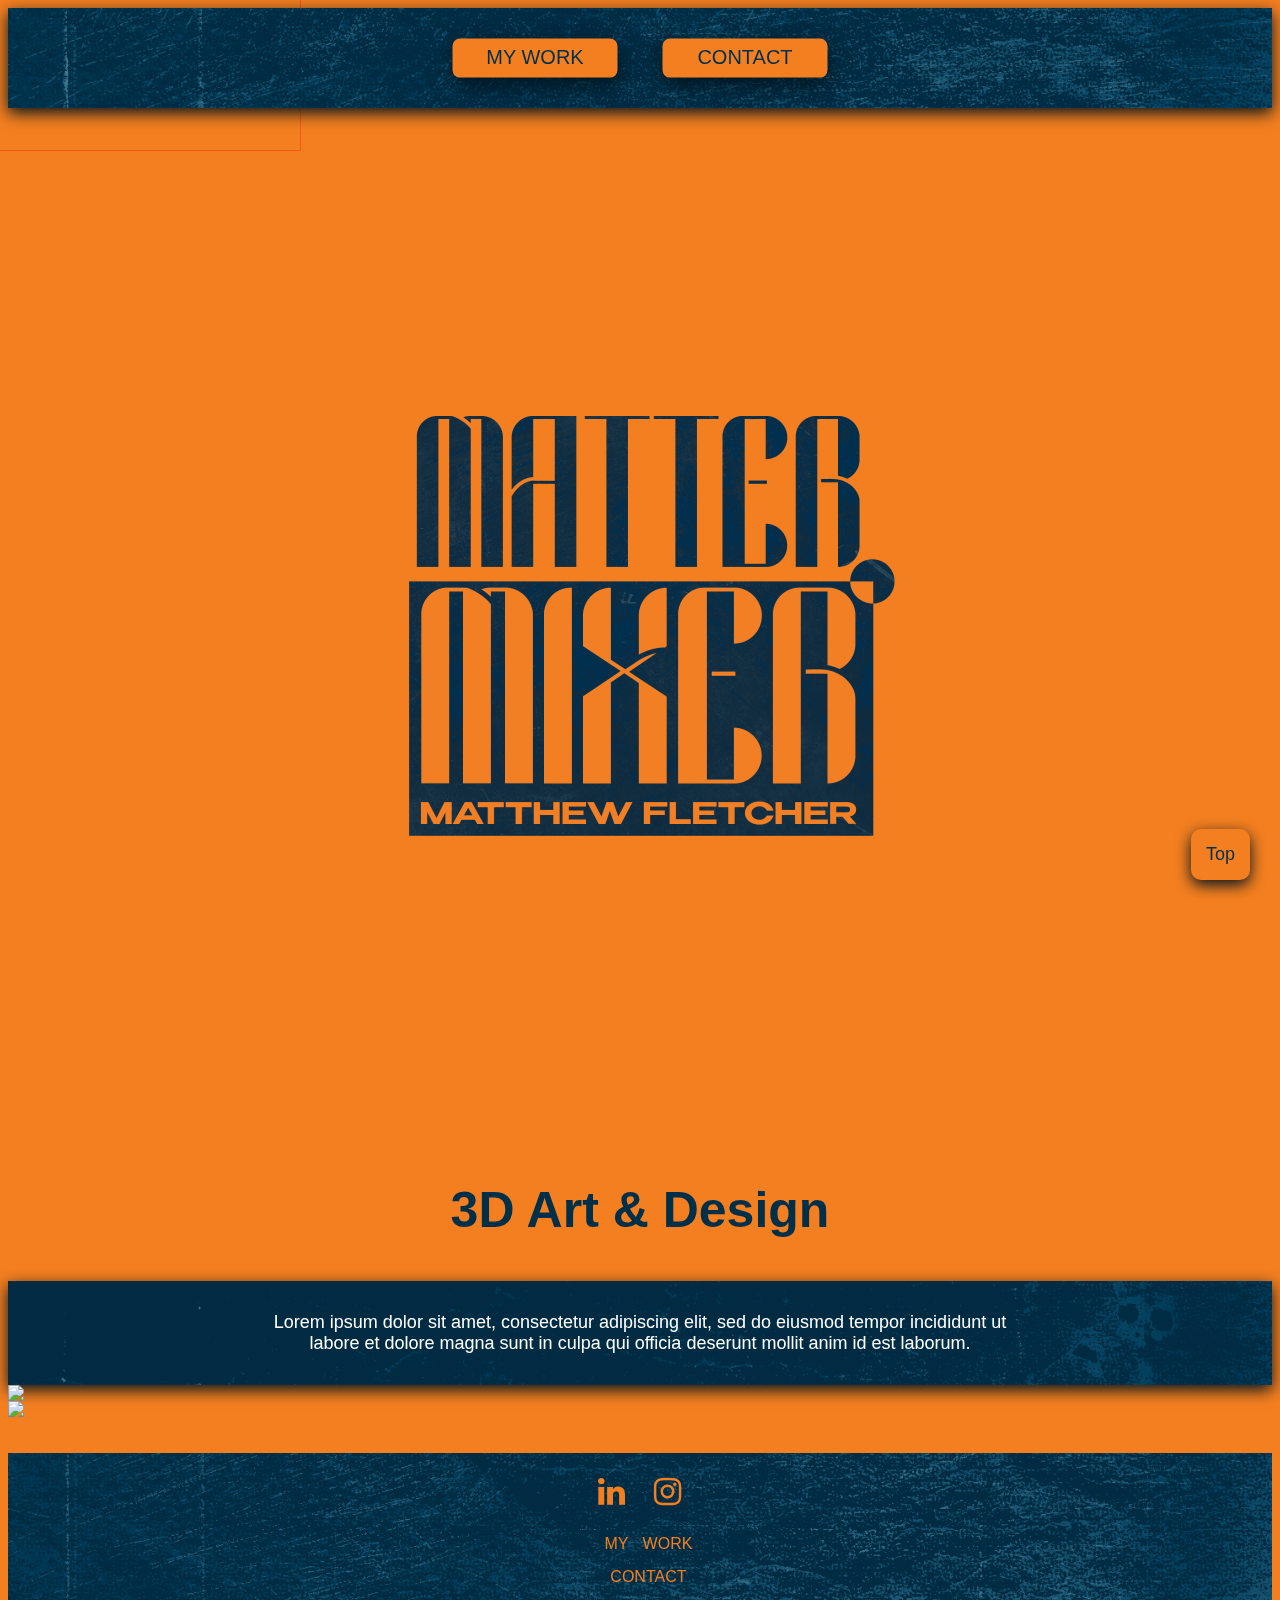
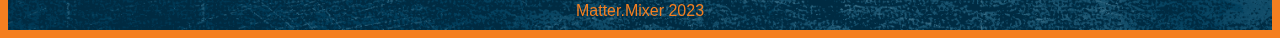
==== 3D.html @ 263be19e "Add files via upload" ====
<!DOCTYPE html>
<html>
    <head>
        <link href="https://fonts.cdnfonts.com/css/gotham" rel="stylesheet">
        <link href="Style.css" rel="stylesheet">
        <link rel="stylesheet" href="https://cdnjs.cloudflare.com/ajax/libs/font-awesome/4.7.0/css/font-awesome.min.css">
        <video id="background-video" autoplay loop muted poster="IMG/BG1.mp4">
        <source src="IMG/BG1.mp4" type="video/mp4">
        </video>
        <script src="Scripts.js"></script> 
    </head>
    <body>
        <div class="topbar-container">
            <div class="flex-items1"><a href="My Work.html" target="_blank">MY WORK</a></div>
            <div class="flex-items1"><a href="Contact.html" target="_blank">CONTACT</a></div>
         </div>
         <br>
         <div class="logo-container">
            <img src="IMG/MMLogo.png" class="logomain">
        </div>
<br>
<h2 class="subheading1">3D Art & Design</h2>
<div class="paragraph-1">
  <p class="p1">Lorem ipsum dolor sit amet, consectetur adipiscing 
      elit, sed do eiusmod tempor incididunt ut labore et dolore magna 
       sunt in culpa qui officia deserunt mollit anim id est laborum.</p>
</div>
<div class="work-container">
<div class="work-items"><img src="WIMG/Work-images/2.png"></div>
<div class="work-items"><img src="WIMG/Work-images/4.png"></div>











</div>
<br>
<br>
<div class="footer">
  <div class="sm-icons">
  <a href="#"><i class="fa fa-linkedin"></i></a>
  <a href="#"><i class="fa fa-instagram"></i></a>
  </div>
<button onclick="topFunction()" id="myBtn" title="Go to top">Top</button>
<div class="row">
<ul class="footbuttons">
<li><a href="MY WORK.html">MY WORK</a></li>
<li><a href="MY WORK.html">CONTACT</a></li>
</ul>
</div>

<div class="row">
Matter.Mixer 2023</div>
</div>
</footer>
    </body>
</html>
---- Style.css ----
/*font linking*/
@font-face {
    font-family:UNDERRATED-UltraBold Personal Use ;
    src: url(Fonts/OPTIImprovNewWideNine.otf);
}


/*body styling*/

body{
    overflow-x: hidden;
    background-color: #f47f20;
    animation: fadeInAnimation ease 3s;
    animation-iteration-count: 1;
    animation-fill-mode: both;
    }
        @keyframes fadeInAnimation {
            0% {
                opacity: 0;
            }
            100% {
                opacity: 1;
            }
        
    }
#background-video {
                position:fixed;
                left: 0;
                right: 0;
                top: 0;
                bottom: 0;
                z-index: -1;
                opacity: 30%;
                outline: solid 1px red;
    }
    
    

  /*hr styling*/  



/*topbarstyling*/
.topbar-container {
    display: flex;
    flex-direction: row;
    flex-wrap: nowrap;
    justify-content: center;
    align-items: normal;
    align-content: normal;
    background-color: #003049;
    background-image: url(IMG/bartex2.png);
    height: 100px;
    background-position-y: center;
    background-size: 100%;
    transition: background .5s;
    width: 100%;
    box-shadow: #00131d 0px 5px 15px ;
}
  
  .topbar-container:hover{
    background-position-y: bottom -10px;    
  }
  .flex-items1:nth-child(1) {
    display: block;
    flex-grow: 0;
    flex-shrink: 1;
    flex-basis: auto;
    align-self: center;
    order: 0; 
  }
  
  .flex-items1:nth-child(2) {
    flex-grow: 0;
    display: block;
    flex-shrink: 1;
    flex-basis: auto;
    align-self: center;
    order: 0;
  }

  .flex-items1{
    font-size: smaller;
    color: #003049;
    scale: 150%;
    margin: 50px;
    background-color:#f47f20;
    background-image: linear-gradient(to right#f47f20 #fda45b);
    padding-top: .4em;
    padding-bottom: .4em;
    font-family: 'UNDERRATED-UltraBold Personal Use',  sans-serif;
    cursor: pointer;
    transition: all 0.2s ease-in;
    width: 110px;
    text-align: center;
    box-shadow: #00131d 0px 5px 15px ;
    border-radius: 5px;
    animation-name: slide-in;
    animation-delay: 0.2s;
    animation-iteration-count: 1;
    animation-duration: .8s;
    }

    @keyframes slide-in {
      0% {
        transform: translateX(1000px)
      }
      100%{
        transform: translateX(0px)
      }
         }

  a{
    all: unset;    
    }


  .flex-items1:hover{
    border-radius: 20px;
    transform: translateY(2px);
    background-color: #be5f11;
    color:white;
    border-top: 0.3px;
    border-left: 0.3px;
}

  /*logostyling*/

.logo-container{    
  display: flex;
  flex-direction: row;
  flex-wrap: wrap-reverse;
  justify-content: center;
  align-items: center;
  align-content: space-around;
  height: 1500px;
  justify-content: center;
  margin-top: -20%;
  margin-bottom: -20%;
  z-index: -2;
  }

.logomain{
    display: block;
    flex-grow: 0;
    flex-shrink: 5;
    flex-basis: auto;
    scale: 50%;
    animation: twisty;
    animation-duration: 6s;
    animation-delay: 2s;
    animation-fill-mode: both;
    animation-iteration-count: 1;
    z-index:-1 ;}
    @keyframes twisty {
      0% {
        transform: scale3d(1, 1, 1) rotateX(0deg) rotateY(0deg) rotateZ(0deg) translate3d(0px, 0px, 0px) skew(0deg, 0deg);
        scale: 50%;
      }
      50%{
        transform: scale3d(1, 1, 1) rotateX(180deg) rotateY(180deg) rotateZ(180deg) translate3d(0px, 0px, 0px) skew(0deg, 0deg);
        scale: 45%;
      }
      100% {transform: scale3d(1, 1, 1) rotateX(360deg) rotateY(360deg) rotateZ(360deg) translate3d(0px, 0px, 0px) skew(0deg, 0deg);
        scale: 50%;
      }
  
}

  /*parastyling*/
.paragraph-1{
    padding-top: 1%;
    padding-bottom: 1%;
    display: flex;
    justify-content: center;
    align-items: center;
    background-color: #003049;
    background-image: url(IMG/bartex.png);
    background-size: 100%;
    box-shadow: #00131d 0px 5px 15px ;

  }

.p1{
  display: block;
  flex-grow: 0;
  flex-shrink: 1;
  flex-basis: auto;
  font-family: 'Gotham Thin', sans-serif;
  display: block;
  color: white;
  margin-right: 20%;
  margin-left: 20%;
  display: block;
  text-align: center;
  font-size: large;
  text-justify: distribute-all-lines;
}

.Profile-container{
  display: flex;
  flex-direction: row;
  flex-wrap: nowrap;
  justify-content: center;
  align-items: normal;
  align-content: normal;
  height: 1000px;
  justify-content: center;
  margin: -12%;
}

.Profile-Image{
  display: block;
  flex-grow: 0;
  flex-shrink: 1;
  flex-basis: auto;
  scale: 50%;
  justify-items: center;
}

.-wrap {
  perspective: 1000px;
  perspective-origin: 50% 50%;}

/*  Image Reel*/
.reel-container{
  width: 100%;
  background-color: #003049;
  background-image: url(IMG/bartex.png);
  background-size: 100%;
  padding: 0%;
  box-shadow: #00131d 5px 5px 20px ;
}

/* Styling the area of the slides */
#slideshow {
  overflow-y: hidden;
  overflow-x:hidden;
  height: 510px;
  width: 100%;
  margin: 0;
}
 
.slide {
  float: left;
  height: 700px;
  width: 1000px;
} 

.slide-wrapper {
    width: calc(1000px * 6);
    animation: slide 20s ease infinite;
}
 
.slide:nth-child(1) {
  display: block;
  flex-grow: 0;
  flex-shrink: 1;
  flex-basis: auto;
  align-self: center;
  order: 0; 
  background-image: url(WIMG/Reel-Images/1.png);
  background-size: 1000px;
}
 
.slide:nth-child(2) {
  display: block;
  flex-grow: 0;
  flex-shrink: 1;
  flex-basis: auto;
  align-self: center;
  order: 0; 
  background-image: url(WIMG/Reel-Images/3.gif);
  background-size: 900px;
}
 
.slide:nth-child(3) { 
  display: block;
  flex-grow: 0;
  flex-shrink: 1;
  flex-basis: auto;
  align-self: center;
  order: 0; 
  background-image: url(WIMG/Reel-Images/2.png);
  background-size: 1000px;
  background-repeat: no-repeat;
}
 
.slide:nth-child(4) {
  display: block;
  flex-grow: 0;
  flex-shrink: 1;
  flex-basis: auto;
  align-self: center;
  order: 0; 
  background-image: url(WIMG/Reel-Images/5.png);
  background-size: 1000px;
  background-repeat: no-repeat;
}

.slide:nth-child(5) {
  display: block;
  flex-grow: 0;
  flex-shrink: 1;
  flex-basis: auto;
  align-self: center;
  order: 0; 
  background-image: url(WIMG/Reel-Images/4.png);
  background-size: 1000px;
  background-repeat: no-repeat;
  background-position-y: center ;}

  .slide:nth-child(6) {
  display: block;
  flex-grow: 0;
  flex-shrink: 1;
  flex-basis: auto;
  align-self: center;
  order: 0; 
  background-image: url(WIMG/Reel-Images/1.png);
  background-size: 1000px;
  scale: 100%;
}

.slide-number{
  display: block;
  flex-grow: 0;
  flex-shrink: 1;
  flex-basis: auto;
  align-content: end;
  justify-content: right;
  text-align: right;
  font-family: 'UNDERRATED-UltraBold Personal Use',  sans-serif;
  font-size: 20px;
  background-image: url(IMG/bartex.png);
  color: #f47f20;
  padding:1%;
  padding-right: 100px;
}

/*Gallery-Styling*/
.gallery-block{
  display: block;
}

.container{
  display: inline-flex;
  max-width: 1400px;
  width: 100%;
  flex-wrap: wrap;
  justify-content: center;
}
.gallery-flex{
  display: flex;
  flex-direction: column;
  width: 500px;
  height: 400px;
  object-fit: cover;
  object-position: bottom;
  padding: 20px;
  margin: 5px;
  transition: .3s ease-in-out;
  font-family: 'UNDERRATED-UltraBold Personal Use',  sans-serif;
  color: #003049;
  text-align: center;
  font-size: 25px;
}

.galink{
  all: inherit;
}

.gallery-flex:hover{
transform: translateY(10px);
cursor: pointer;
}

.gimg{
  transition: all 0.3s ease-in-out;
}

.gimg:hover{
  border-radius: 30px;
}
 
/* Define the animation
for the slideshow */
@keyframes slide {
   
/* Calculate the margin-left for
  each of the slides */
  20% {
    margin-left: 0px;
  }
  35% {
    margin-left: calc(-55% * 1);
  }
  50% {
    margin-left: calc(-55% * 2);
  }
  65% {
    margin-left: calc(-55% * 3);
  }
  80% {
    margin-left: calc(-55% * 4);
  }
}

/*headingstyling*/

.subheading1{
    display: block;
    flex-grow: 0;
    flex-shrink: 1;
    flex-basis: auto;
    align-self: center;
    font-family: 'UNDERRATED-UltraBold Personal Use',  sans-serif;
    text-align: center;
    font-size: 50px;
    color: #003049;
    padding: 1px; 
    animation-name: slide-in;
    animation-delay: 0.2s;
    animation-iteration-count: 1;
    animation-duration: .8s;
  }

.subheading2{
  display: block;
  flex-grow: 0;
  flex-shrink: 1;
  flex-basis: auto;
  align-self: center;
  font-family: 'UNDERRATED-UltraBold Personal Use',  sans-serif;
  text-align: center;
  font-size: 30px;
  color: #f47f20;
  animation-name: slide-in;
  animation-delay: 0.2s;
  animation-iteration-count: 1;
  animation-duration: .8s;   
}
/*footerstyling*/

.footer{
  background-image: url(IMG/bartex.png);
  background-size: 100%;
  background-position-y: bottom;
  padding:10px 0px;
  font-family: 'gotham', sans-serif;
  text-align:center;
  transition: background 0.5s ease-in-out;
  }

  .footer:hover{
    background-position-y:top
  }
  
  .footer .row{
  display: block;
  justify-content: center;
  color:#f47f20;
  font-size:1em;
  margin-top: 5px;
  }
  
  .footer .row a{
  font-family: 'UNDERRATED-UltraBold Personal Use',  sans-serif;
  text-decoration:none;
  color:#f47f20;
  transition:0.2s;
  }
  
  .footer .row a:hover{
  color:#003049;
  text-shadow: #00131d 1px;
  background-color: #f47f20;
  border-radius: 5px;
  padding: 5px;
  box-shadow: #00131d 0px 5px 15px ;
  cursor: pointer;
}
  
  .footer .row ul{
  width:95%;
  }
  
  .footer .row ul li{
  display:block;
  margin:15px 30px;
  word-spacing: 10px;
  }

  .footbuttons{
    text-align: center;
  }
  
  .footer .row a i{
  font-size:2em;
  margin:0% 1%;
  }

  .sm-icons{
    scale: 200%;
    padding: 15px;
    color: #f47f20;
  }

  .fa{
    padding: 2px;
    margin: 3px;
    transition: all 0.3s ease-in-out;
  }

  .fa:hover{
    background-color: #f47f20;
    color: #003049;
    border-radius: 5px;
    cursor: pointer;
  }
  
 /*Backtotop*/
 #myBtn {
  display: block; 
  position: fixed;
  bottom: 20px; /* Place the button at the bottom of the page */
  right: 30px; 
  z-index: 99; 
  border: none; 
  outline: none; /* Remove outline */
  background-color: #f47f20; /* Set a background color */
  background-image: url(IMG/Buttons/btt.png);
  background-size: 100%;
  background-position-y: top;
  color: #003049; /* Text color */
  cursor: pointer; /* Add a mouse pointer on hover */
  padding: 15px; /* Some padding */
  border-radius: 10px; /* Rounded corners */
  font-size: 18px; 
  font-family: 'UNDERRATED-UltraBold Personal Use',  sans-serif;
  transition: all .2s ease-out;
  box-shadow: #00131d 0px 5px 15px ;
}

#myBtn:hover {
  background-color: #be5f11; 
  transform: translateY(-10px);
  background-position-y: bottom;
  border-radius: 50%;
  text-shadow: #be5f11 2px 2px 5px;
  box-shadow: #00131d 0px 5px 15px ;
}   
  
  
/*Work-Styling*/

.work-container{
  display: flex;
  max-width: 1200px;
  width: 100%;
  flex-wrap: wrap;
}

.work-items{
  display: flex;
  width: 1400px;
  flex-direction: column;
  justify-content: center;
}
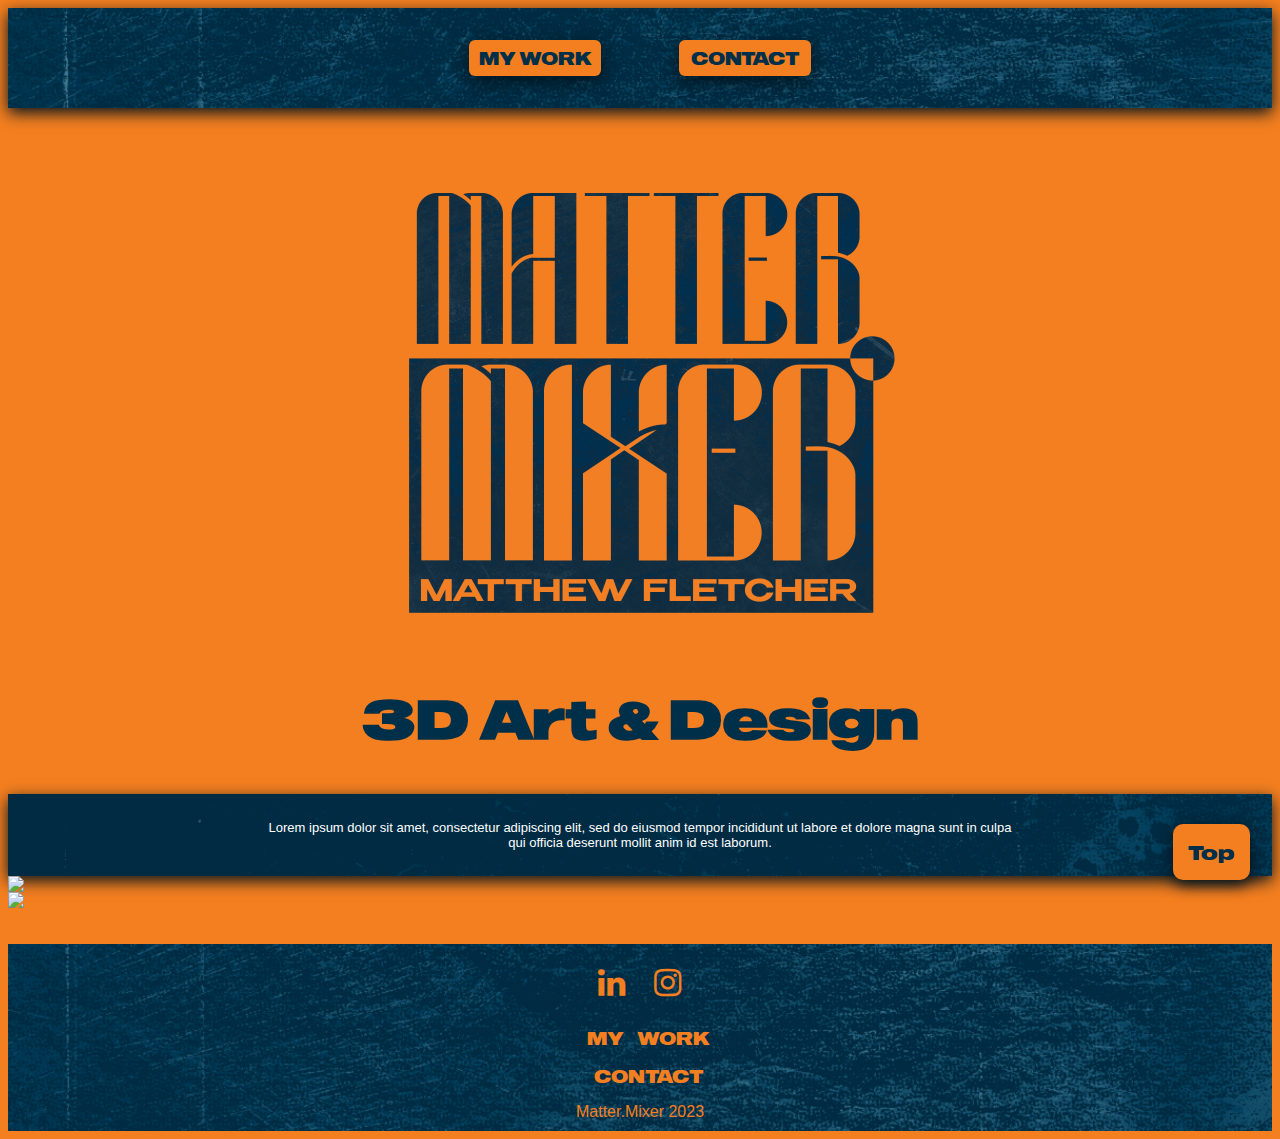
==== commit d7a9759f: "Add files via upload" ====
--- a/3D.html
+++ b/3D.html
@@ -4,9 +4,6 @@
         <link href="https://fonts.cdnfonts.com/css/gotham" rel="stylesheet">
         <link href="Style.css" rel="stylesheet">
         <link rel="stylesheet" href="https://cdnjs.cloudflare.com/ajax/libs/font-awesome/4.7.0/css/font-awesome.min.css">
-        <video id="background-video" autoplay loop muted poster="IMG/BG1.mp4">
-        <source src="IMG/BG1.mp4" type="video/mp4">
-        </video>
         <script src="Scripts.js"></script> 
     </head>
     <body>
--- a/Style.css
+++ b/Style.css
@@ -4,7 +4,25 @@
     src: url(Fonts/OPTIImprovNewWideNine.otf);
 }
 
-
+/*animations*/
+@keyframes slide-in-right {
+  0% {
+    transform: translateX(1000px)
+  }
+  100%{
+    transform: translateX(0px)
+  }
+     }
+
+
+@keyframes slide-in-left {
+  0% {
+    transform: translateX(-1000px)
+  }
+  100%{
+    transform: translateX(0px)
+  }
+  }
 /*body styling*/
 
 body{
@@ -20,19 +38,7 @@
             }
             100% {
                 opacity: 1;
-            }
-        
-    }
-#background-video {
-                position:fixed;
-                left: 0;
-                right: 0;
-                top: 0;
-                bottom: 0;
-                z-index: -1;
-                opacity: 30%;
-                outline: solid 1px red;
-    }
+            }}
     
     
 
@@ -82,7 +88,7 @@
   .flex-items1{
     font-size: smaller;
     color: #003049;
-    scale: 150%;
+    scale: 120%;
     margin: 50px;
     background-color:#f47f20;
     background-image: linear-gradient(to right#f47f20 #fda45b);
@@ -95,20 +101,11 @@
     text-align: center;
     box-shadow: #00131d 0px 5px 15px ;
     border-radius: 5px;
-    animation-name: slide-in;
+    animation-name: slide-in-left;
     animation-delay: 0.2s;
     animation-iteration-count: 1;
     animation-duration: .8s;
     }
-
-    @keyframes slide-in {
-      0% {
-        transform: translateX(1000px)
-      }
-      100%{
-        transform: translateX(0px)
-      }
-         }
 
   a{
     all: unset;    
@@ -132,12 +129,12 @@
   flex-wrap: wrap-reverse;
   justify-content: center;
   align-items: center;
-  align-content: space-around;
-  height: 1500px;
-  justify-content: center;
-  margin-top: -20%;
-  margin-bottom: -20%;
+  height: 1000px;
+  justify-content: center;
+  margin-top: -10%;
+  margin-bottom: -30%;
   z-index: -2;
+  animation: slide-in-right .8s ease-in-out;
   }
 
 .logomain{
@@ -178,7 +175,6 @@
     background-image: url(IMG/bartex.png);
     background-size: 100%;
     box-shadow: #00131d 0px 5px 15px ;
-
   }
 
 .p1{
@@ -193,8 +189,8 @@
   margin-left: 20%;
   display: block;
   text-align: center;
-  font-size: large;
-  text-justify: distribute-all-lines;
+  font-size: small;
+  text-justify: justify;
 }
 
 .Profile-container{
@@ -202,11 +198,12 @@
   flex-direction: row;
   flex-wrap: nowrap;
   justify-content: center;
-  align-items: normal;
-  align-content: normal;
+  align-items: center;
   height: 1000px;
   justify-content: center;
-  margin: -12%;
+  margin-top: -10%;
+  margin-bottom: -10%;
+  z-index: -2;
 }
 
 .Profile-Image{
@@ -215,7 +212,6 @@
   flex-shrink: 1;
   flex-basis: auto;
   scale: 50%;
-  justify-items: center;
 }
 
 .-wrap {
@@ -419,7 +415,7 @@
     font-size: 50px;
     color: #003049;
     padding: 1px; 
-    animation-name: slide-in;
+    animation-name: slide-in-left;
     animation-delay: 0.2s;
     animation-iteration-count: 1;
     animation-duration: .8s;
